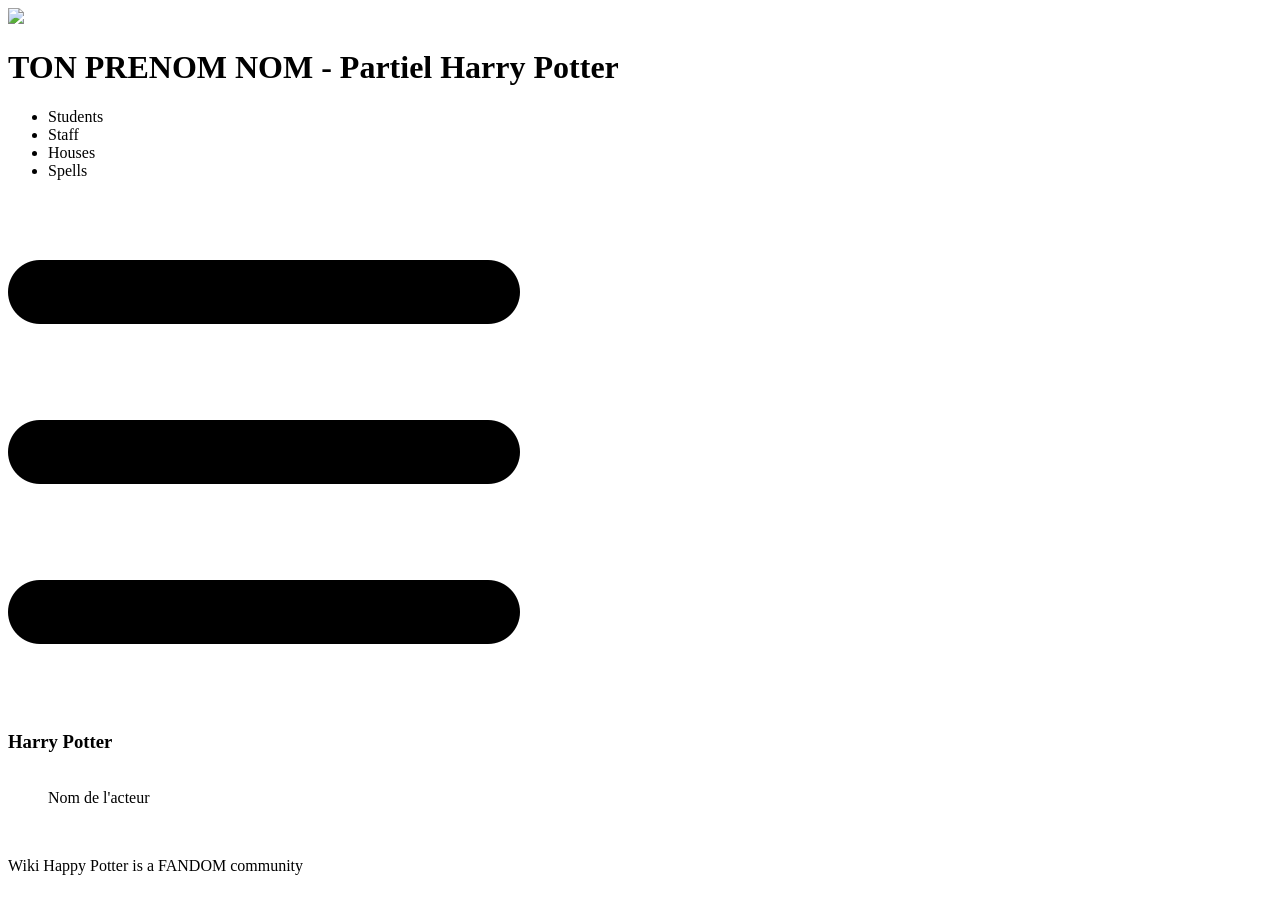
==== details.html @ 7dd2eb75 "init" ====
<!DOCTYPE html>
<html lang="en">
  <head>
    <meta charset="UTF-8" />
    <meta name="viewport" content="width=device-width, initial-scale=1.0" />
        <link rel="stylesheet" href="./css/style.css" />
    <title>TON PRENOM NOM - Partiel Harry Potter</title>
  </head>
  <body class="page_perso">
    <header class="header">
      <div class="header__right">
        <a href="index.html">
        <img src="./images/logo/logo.png" />
    </a>
 </div>
      <div class="header__left">
        <h1>TON PRENOM NOM - Partiel Harry Potter</h1>
        <ul>
          <li>Students</li>
          <li>Staff</li>
          <li>Houses</li>
          <li>Spells</li>
        </ul>
        <img src="./images/menu.png" alt="" srcset="" />
      </div>
    </header>
    <main>
      <section>
        <h3>Harry Potter</h3>
        <div class="perso">
          <figure class="perso__left">
            <img src="./images/characters/harry.webp" alt="" srcset="" />
            <figcaption>Nom de l'acteur</figcaption>
          </figure>
          <div class="perso__right">
            
        </div>
      </section>
      <section class="house__perso">
        <img src="./images/logo/Gryffindor.png" alt="" srcset="" />
      </section>
    </main>
    <footer>
      <p>Wiki Happy Potter is a FANDOM community</p>
    </footer>
  </body>
</html>
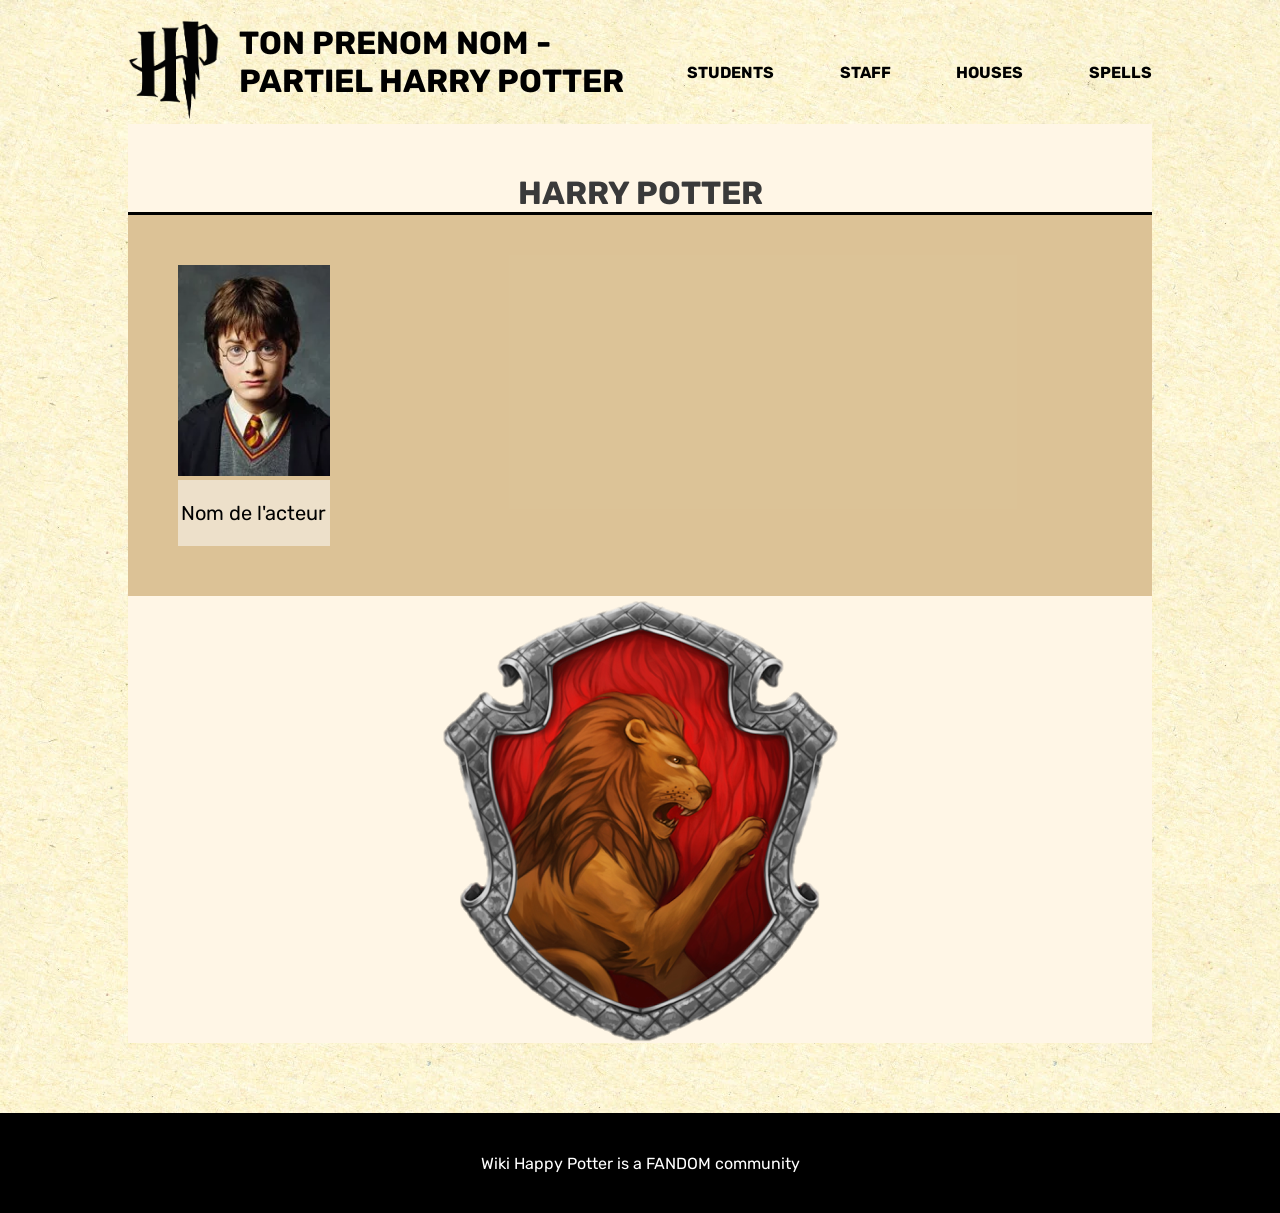
==== commit afe23859: "Ajout des maisons et des personnages" ====
--- a/details.html
+++ b/details.html
@@ -10,7 +10,7 @@
     <header class="header">
       <div class="header__right">
         <a href="index.html">
-        <img src="./images/logo/logo.png" />
+        <img src="./images/logo.png" />
     </a>
  </div>
       <div class="header__left">
@@ -29,7 +29,7 @@
         <h3>Harry Potter</h3>
         <div class="perso">
           <figure class="perso__left">
-            <img src="./images/characters/harry.webp" alt="" srcset="" />
+            <img src="./images/harry.webp" alt="" srcset="" />
             <figcaption>Nom de l'acteur</figcaption>
           </figure>
           <div class="perso__right">
@@ -37,7 +37,7 @@
         </div>
       </section>
       <section class="house__perso">
-        <img src="./images/logo/Gryffindor.png" alt="" srcset="" />
+        <img src="./images/Gryffindor.png" alt="" srcset="" />
       </section>
     </main>
     <footer>
--- a/css/style.css
+++ b/css/style.css
@@ -0,0 +1,216 @@
+:root {
+  --light: #fff6e6;
+  --darkGrey: #3a3a3a;
+  --gold: #b99049;
+  --red: #b71713;
+  --green: #124b10;
+  --blue: #078cb1;
+  --yellow: #e1b50c;
+}
+
+@font-face {
+  font-family: "Rubik";
+  src: url("./../font/Rubik-Regular.ttf");
+}
+@font-face {
+  font-family: "Rubik";
+  src: url("./../font/Rubik-Bold.ttf");
+  font-weight: bold;
+}
+* {
+  margin: 0;
+  padding: 0;
+}
+
+body {
+  background: url("./../images/bgHP.webp") repeat;
+  font-family: "Rubik";
+}
+
+main {
+  background-color: var(--light);
+  max-width: 1024px;
+  margin: auto;
+  margin-bottom: 70px;
+}
+main h3 {
+  text-transform: uppercase;
+  border-bottom: 3px solid black;
+  text-align: center;
+  color: var(--DarkGrey, #3a3a3a);
+  text-align: center;
+  font-family: Rubik;
+  font-size: 32px;
+  font-style: normal;
+  font-weight: 700;
+  line-height: normal;
+  padding-top: 10px;
+}
+main h2 {
+  color: var(--DarkGrey, #3a3a3a);
+  text-align: center;
+  font-family: Roboto;
+  font-size: 40px;
+  font-style: normal;
+  font-weight: 400;
+  line-height: normal;
+  margin-bottom: 54px;
+}
+
+footer {
+  background-color: #000;
+  height: 100px;
+  display: flex;
+  justify-content: center;
+  align-items: center;
+}
+footer p {
+  text-align: center;
+  color: #fff;
+}
+
+.header {
+  display: flex;
+  max-width: 1024px;
+  margin: auto;
+  margin-top: 20px;
+}
+.header h1 {
+  margin-bottom: 20px;
+}
+.header__right img {
+  height: 100px;
+  margin-right: 20px;
+}
+.header__left {
+  width: 100%;
+  display: flex;
+  align-items: center;
+  text-transform: uppercase;
+}
+.header__left ul {
+  display: flex;
+  justify-content: space-between;
+  width: 80%;
+}
+.header__left ul li {
+  list-style: none;
+  font-weight: bold;
+}
+.header__left img {
+  display: none;
+}
+
+.houses {
+  display: flex;
+  justify-content: space-around;
+  background: rgba(185, 144, 73, 0.5);
+  padding: 30px;
+  flex-wrap: wrap;
+  gap: 20px;
+}
+.houses > div {
+  border-radius: 140px;
+  width: 140px;
+  height: 140px;
+  text-align: center;
+}
+.houses > div:hover {
+  background: #fff6e6;
+}
+.houses img {
+  width: 121px;
+  height: 136px;
+}
+
+.characters {
+  display: flex;
+  justify-content: space-around;
+  flex-wrap: wrap;
+  padding: 30px;
+}
+.characters > div {
+  padding: 30px;
+  text-align: center;
+}
+.characters img {
+  width: 150px;
+  height: 150px;
+  border-radius: 150px;
+  border: 8px solid var(--Gold, #b99049);
+  background: url(<path-to-image>), lightgray -1.24px 0px/101.653% 141.566% no-repeat;
+  box-shadow: 0px 4px 4px 0px rgba(0, 0, 0, 0.25);
+  object-fit: cover;
+}
+.characters p {
+  text-align: center;
+  color: var(--Gold, #b99049);
+}
+
+/* PAGE PERSO */
+.page_perso h3 {
+  padding: 50px 50px 0 50px;
+}
+.page_perso .perso {
+  background: rgba(185, 144, 73, 0.5);
+  padding: 50px;
+  display: flex;
+}
+.page_perso .perso__right {
+  display: flex;
+  flex-direction: column;
+  justify-content: space-between;
+  width: 100%;
+}
+.page_perso .perso__right > div {
+  display: flex;
+  justify-content: space-around;
+}
+.page_perso .perso__right p.attr {
+  font-weight: bold;
+}
+.page_perso figure {
+  width: 215px;
+  margin-right: 120px;
+}
+.page_perso figure img {
+  width: 100%;
+}
+.page_perso figure figcaption {
+  background: rgba(255, 255, 255, 0.5);
+  display: flex;
+  align-items: center;
+  height: 66px;
+  justify-content: center;
+  font-size: 20px;
+}
+.page_perso .house__perso {
+  display: flex;
+  justify-content: center;
+  align-items: center;
+}
+
+@media screen and (max-width: 425px) {
+  header {
+    width: 90%;
+  }
+  header h1,
+header ul {
+    display: none !important;
+  }
+  header .header__left {
+    display: flex;
+    justify-content: flex-end;
+  }
+  header .header__left img {
+    display: block !important;
+    height: 70px;
+  }
+
+  .houses {
+    flex-direction: column;
+    align-content: space-around;
+  }
+}
+
+/*# sourceMappingURL=style.css.map */
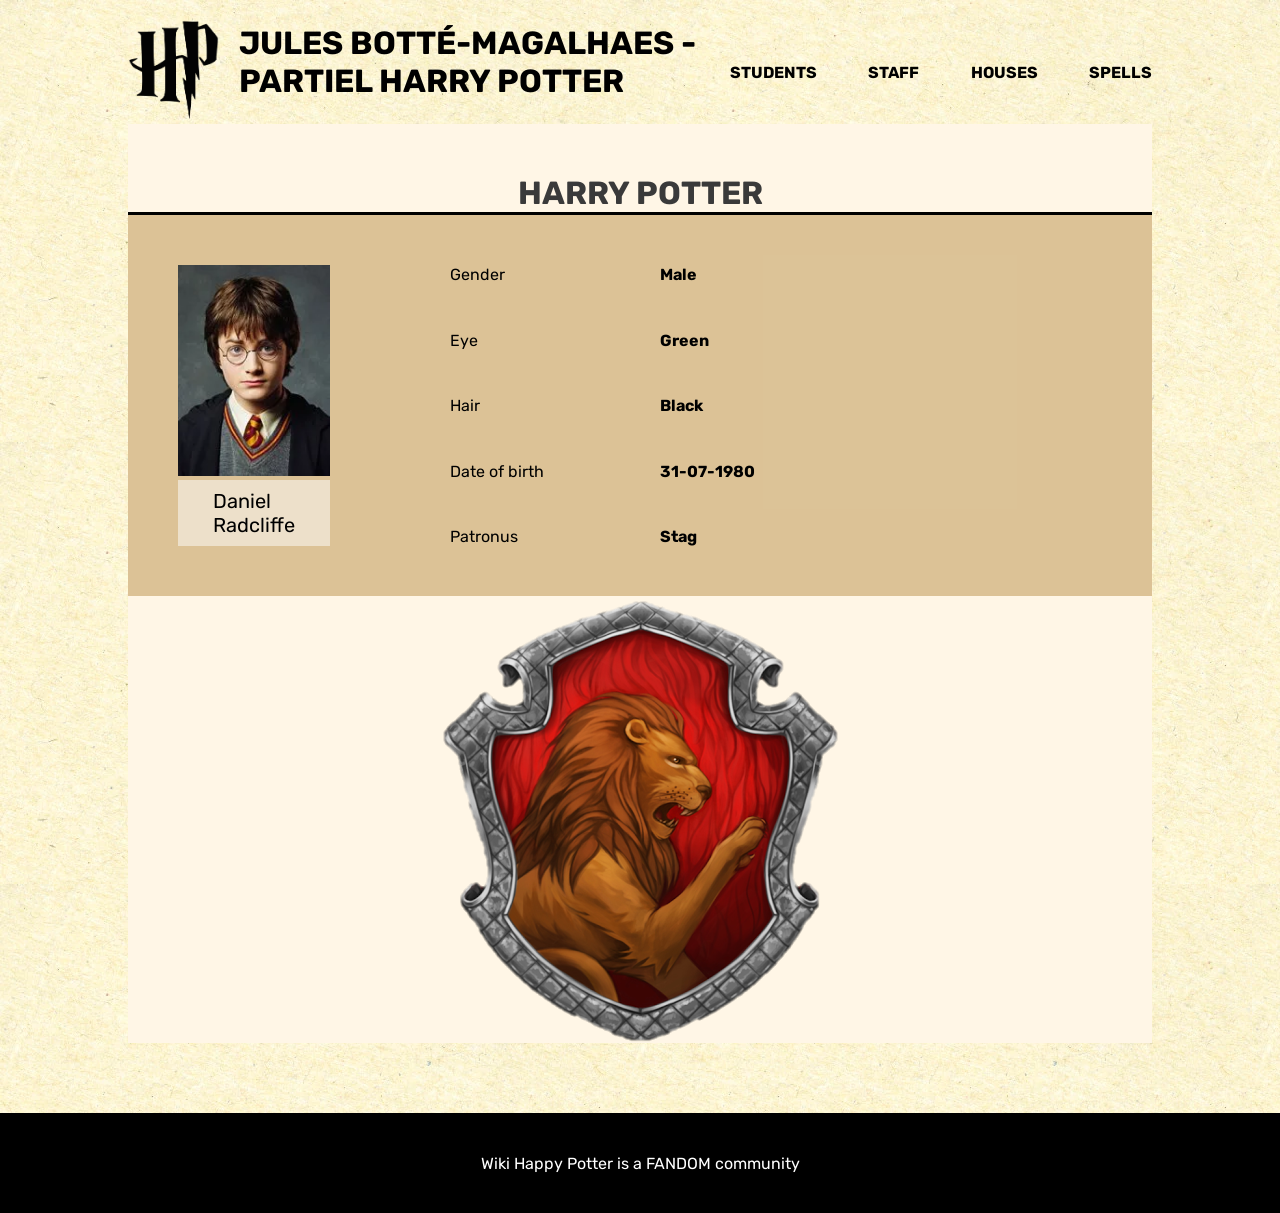
==== commit b4bc13a9: "Partie 2 (hover en fonction des maisons et page de détails faite sur harry potter)" ====
--- a/details.html
+++ b/details.html
@@ -4,7 +4,7 @@
     <meta charset="UTF-8" />
     <meta name="viewport" content="width=device-width, initial-scale=1.0" />
         <link rel="stylesheet" href="./css/style.css" />
-    <title>TON PRENOM NOM - Partiel Harry Potter</title>
+    <title>Jules Botté-Magalhaes - Partiel Harry Potter</title>
   </head>
   <body class="page_perso">
     <header class="header">
@@ -14,7 +14,7 @@
     </a>
  </div>
       <div class="header__left">
-        <h1>TON PRENOM NOM - Partiel Harry Potter</h1>
+        <h1>Jules Botté-Magalhaes - Partiel Harry Potter</h1>
         <ul>
           <li>Students</li>
           <li>Staff</li>
@@ -30,10 +30,30 @@
         <div class="perso">
           <figure class="perso__left">
             <img src="./images/harry.webp" alt="" srcset="" />
-            <figcaption>Nom de l'acteur</figcaption>
+            <figcaption>Daniel <br />Radcliffe</figcaption>
           </figure>
           <div class="perso__right">
-            
+            <div>
+              <p>Gender</p>
+              <p class="attr">Male</p>
+            </div>
+            <div>
+              <p>Eye</p>
+              <p class="attr">Green</p>
+            </div>
+            <div>
+              <p>Hair</p>
+              <p class="attr">Black</p>
+            </div>
+            <div>
+              <p>Date of birth</p>
+              <p class="attr">31-07-1980</p>
+            </div>
+            <div>
+              <p>Patronus</p>
+              <p class="attr">Stag</p>
+            </div>
+          </div>
         </div>
       </section>
       <section class="house__perso">
--- a/css/style.css
+++ b/css/style.css
@@ -142,6 +142,42 @@
   box-shadow: 0px 4px 4px 0px rgba(0, 0, 0, 0.25);
   object-fit: cover;
 }
+.characters img[alt="Gryffondor"]:hover {
+  width: 150px;
+  height: 150px;
+  border-radius: 150px;
+  border: 8px solid var(--red, #b99049);
+  background: url(<path-to-image>), lightgray -1.24px 0px/101.653% 141.566% no-repeat;
+  box-shadow: 0px 4px 4px 0px rgba(0, 0, 0, 0.25);
+  object-fit: cover;
+}
+.characters img[alt="Hufflepuff"]:hover {
+  width: 150px;
+  height: 150px;
+  border-radius: 150px;
+  border: 8px solid var(--yellow, #b99049);
+  background: url(<path-to-image>), lightgray -1.24px 0px/101.653% 141.566% no-repeat;
+  box-shadow: 0px 4px 4px 0px rgba(0, 0, 0, 0.25);
+  object-fit: cover;
+}
+.characters img[alt="Ravenclaw"]:hover {
+  width: 150px;
+  height: 150px;
+  border-radius: 150px;
+  border: 8px solid var(--blue, #b99049);
+  background: url(<path-to-image>), lightgray -1.24px 0px/101.653% 141.566% no-repeat;
+  box-shadow: 0px 4px 4px 0px rgba(0, 0, 0, 0.25);
+  object-fit: cover;
+}
+.characters img[alt="Slytherin"]:hover {
+  width: 150px;
+  height: 150px;
+  border-radius: 150px;
+  border: 8px solid var(--green, #b99049);
+  background: url(<path-to-image>), lightgray -1.24px 0px/101.653% 141.566% no-repeat;
+  box-shadow: 0px 4px 4px 0px rgba(0, 0, 0, 0.25);
+  object-fit: cover;
+}
 .characters p {
   text-align: center;
   color: var(--Gold, #b99049);
@@ -164,7 +200,10 @@
 }
 .page_perso .perso__right > div {
   display: flex;
-  justify-content: space-around;
+  gap: 100px;
+}
+.page_perso .perso__right > div > p {
+  flex: 0 0 110px;
 }
 .page_perso .perso__right p.attr {
   font-weight: bold;
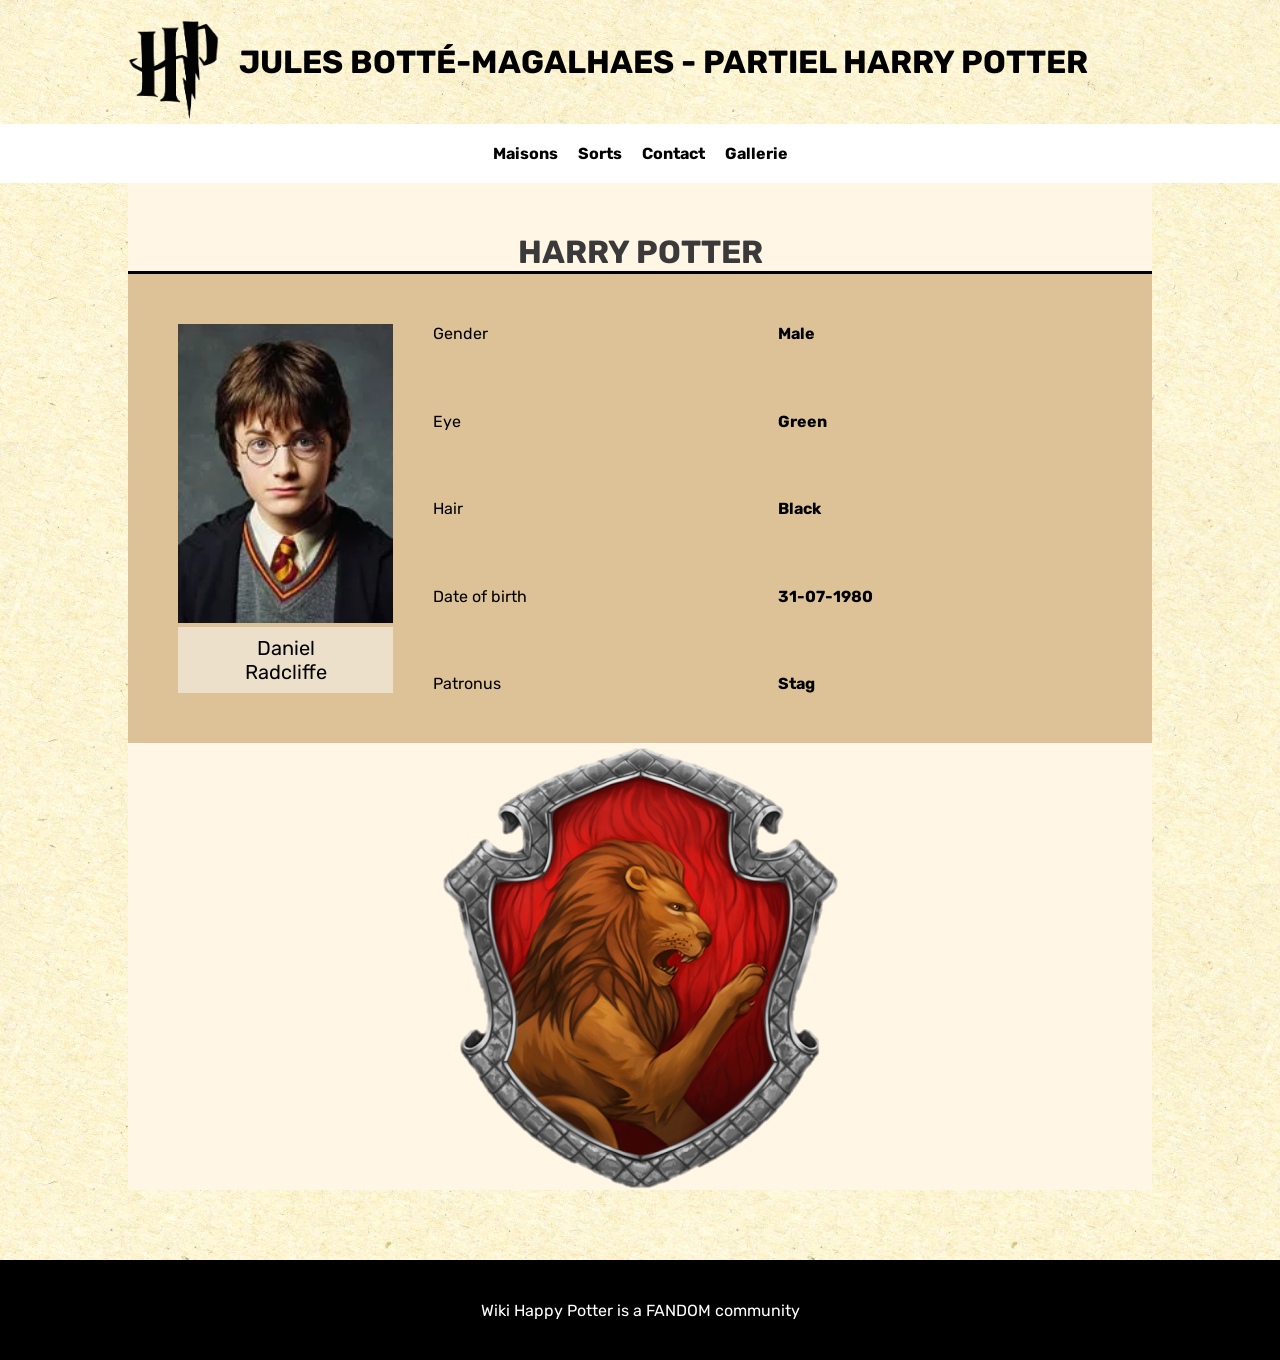
==== commit 387aeb13: "partie 3 avec responsive qui n'est pas réellement fini + 1 partie 4" ====
--- a/details.html
+++ b/details.html
@@ -1,67 +1,70 @@
-<!DOCTYPE html>
-<html lang="en">
-  <head>
-    <meta charset="UTF-8" />
-    <meta name="viewport" content="width=device-width, initial-scale=1.0" />
-        <link rel="stylesheet" href="./css/style.css" />
-    <title>Jules Botté-Magalhaes - Partiel Harry Potter</title>
-  </head>
-  <body class="page_perso">
-    <header class="header">
-      <div class="header__right">
-        <a href="index.html">
-        <img src="./images/logo.png" />
-    </a>
- </div>
-      <div class="header__left">
-        <h1>Jules Botté-Magalhaes - Partiel Harry Potter</h1>
-        <ul>
-          <li>Students</li>
-          <li>Staff</li>
-          <li>Houses</li>
-          <li>Spells</li>
-        </ul>
-        <img src="./images/menu.png" alt="" srcset="" />
-      </div>
-    </header>
-    <main>
-      <section>
-        <h3>Harry Potter</h3>
-        <div class="perso">
-          <figure class="perso__left">
-            <img src="./images/harry.webp" alt="" srcset="" />
-            <figcaption>Daniel <br />Radcliffe</figcaption>
-          </figure>
-          <div class="perso__right">
-            <div>
-              <p>Gender</p>
-              <p class="attr">Male</p>
-            </div>
-            <div>
-              <p>Eye</p>
-              <p class="attr">Green</p>
-            </div>
-            <div>
-              <p>Hair</p>
-              <p class="attr">Black</p>
-            </div>
-            <div>
-              <p>Date of birth</p>
-              <p class="attr">31-07-1980</p>
-            </div>
-            <div>
-              <p>Patronus</p>
-              <p class="attr">Stag</p>
-            </div>
-          </div>
-        </div>
-      </section>
-      <section class="house__perso">
-        <img src="./images/Gryffindor.png" alt="" srcset="" />
-      </section>
-    </main>
-    <footer>
-      <p>Wiki Happy Potter is a FANDOM community</p>
-    </footer>
-  </body>
-</html>
+<!DOCTYPE html>
+<html lang="en">
+  <head>
+    <meta charset="UTF-8" />
+    <meta name="viewport" content="width=device-width, initial-scale=1.0" />
+        <link rel="stylesheet" href="./css/style.css" />
+    <script src="./script.js" defer></script>
+    <title>Jules Botté-Magalhaes - Partiel Harry Potter</title>
+  </head>
+  <body class="page_perso">
+    <header class="header">
+      <div class="header__right">
+        <a href="index.html">
+        <img src="./images/logo.png" />
+    </a>
+ </div>
+      <div class="header__left">
+        <h1>Jules Botté-Magalhaes - Partiel Harry Potter</h1>
+        <button type="button" id="menu-bouton">
+          <img src="./images/menu.png" alt="Menu" />
+        </button>
+      </div>
+    </header>
+    <ul id="menu-liste">
+      <li>Maisons</li>
+      <li>Sorts</li>
+      <li>Contact</li>
+      <li>Gallerie</li>
+    </ul>
+    <main>
+      <section>
+        <h3>Harry Potter</h3>
+        <div class="perso">
+          <figure class="perso__left">
+            <img src="./images/harry.webp" alt="" srcset="" />
+            <figcaption>Daniel <br />Radcliffe</figcaption>
+          </figure>
+          <div class="perso__right">
+            <div>
+              <p>Gender</p>
+              <p class="attr">Male</p>
+            </div>
+            <div>
+              <p>Eye</p>
+              <p class="attr">Green</p>
+            </div>
+            <div>
+              <p>Hair</p>
+              <p class="attr">Black</p>
+            </div>
+            <div>
+              <p>Date of birth</p>
+              <p class="attr">31-07-1980</p>
+            </div>
+            <div>
+              <p>Patronus</p>
+              <p class="attr">Stag</p>
+            </div>
+          </div>
+        </div>
+      </section>
+      <section class="house__perso">
+        <img src="./images/Gryffindor.png" alt="" srcset="" />
+      </section>
+    </main>
+    <footer>
+      <p>Wiki Happy Potter is a FANDOM community</p>
+    </footer>
+  </body>
+</html>
--- a/css/style.css
+++ b/css/style.css
@@ -101,6 +101,20 @@
   display: none;
 }
 
+.header--home .header__left {
+  min-width: 0;
+  padding-right: 80px;
+  box-sizing: border-box;
+}
+.header--home .menu {
+  display: block;
+  position: absolute;
+  top: 20px;
+  right: 20px;
+  width: 60px;
+  height: auto;
+}
+
 .houses {
   display: flex;
   justify-content: space-around;
@@ -109,13 +123,16 @@
   flex-wrap: wrap;
   gap: 20px;
 }
-.houses > div {
+.houses > button {
+  border: none;
+  background: transparent;
+  cursor: pointer;
   border-radius: 140px;
   width: 140px;
   height: 140px;
   text-align: center;
 }
-.houses > div:hover {
+.houses > button:hover {
   background: #fff6e6;
 }
 .houses img {
@@ -142,7 +159,7 @@
   box-shadow: 0px 4px 4px 0px rgba(0, 0, 0, 0.25);
   object-fit: cover;
 }
-.characters img[alt="Gryffondor"]:hover {
+.characters img[data-house="Gryffindor"]:hover {
   width: 150px;
   height: 150px;
   border-radius: 150px;
@@ -151,7 +168,7 @@
   box-shadow: 0px 4px 4px 0px rgba(0, 0, 0, 0.25);
   object-fit: cover;
 }
-.characters img[alt="Hufflepuff"]:hover {
+.characters img[data-house="Hufflepuff"]:hover {
   width: 150px;
   height: 150px;
   border-radius: 150px;
@@ -160,7 +177,7 @@
   box-shadow: 0px 4px 4px 0px rgba(0, 0, 0, 0.25);
   object-fit: cover;
 }
-.characters img[alt="Ravenclaw"]:hover {
+.characters img[data-house="Ravenclaw"]:hover {
   width: 150px;
   height: 150px;
   border-radius: 150px;
@@ -169,7 +186,7 @@
   box-shadow: 0px 4px 4px 0px rgba(0, 0, 0, 0.25);
   object-fit: cover;
 }
-.characters img[alt="Slytherin"]:hover {
+.characters img[data-house="Slytherin"]:hover {
   width: 150px;
   height: 150px;
   border-radius: 150px;
@@ -184,6 +201,19 @@
 }
 
 /* PAGE PERSO */
+#menu-bouton {
+  display: none;
+}
+.page_perso #menu-liste {
+  display: flex;
+  justify-content: center;
+  flex-wrap: wrap;
+  gap: 20px;
+  list-style: none;
+  padding: 20px;
+  background: white;
+  font-weight: bold;
+}
 .page_perso h3 {
   padding: 50px 50px 0 50px;
 }
@@ -191,26 +221,31 @@
   background: rgba(185, 144, 73, 0.5);
   padding: 50px;
   display: flex;
+  gap: 40px;
 }
 .page_perso .perso__right {
   display: flex;
   flex-direction: column;
   justify-content: space-between;
-  width: 100%;
+  flex: 1;
+  min-width: 0;
+  gap: 16px;
 }
 .page_perso .perso__right > div {
   display: flex;
-  gap: 100px;
+  gap: 20px;
 }
 .page_perso .perso__right > div > p {
-  flex: 0 0 110px;
+  flex: 1;
+  min-width: 0;
+  overflow-wrap: break-word;
 }
 .page_perso .perso__right p.attr {
   font-weight: bold;
 }
 .page_perso figure {
   width: 215px;
-  margin-right: 120px;
+  flex-shrink: 0;
 }
 .page_perso figure img {
   width: 100%;
@@ -222,11 +257,59 @@
   height: 66px;
   justify-content: center;
   font-size: 20px;
+  text-align: center;
 }
 .page_perso .house__perso {
   display: flex;
   justify-content: center;
   align-items: center;
+}
+.page_perso .house__perso img {
+  max-width: 100%;
+  height: auto;
+}
+.page_perso footer {
+  padding: 16px;
+  box-sizing: border-box;
+}
+
+@media screen and (max-width: 768px) {
+  .page_perso .header h1,
+  .page_perso #menu-liste {
+    display: none;
+  }
+  .page_perso #menu-bouton {
+    display: block;
+    position: fixed;
+    top: 16px;
+    right: 16px;
+    background: transparent;
+    border: none;
+    cursor: pointer;
+  }
+  .page_perso .header #menu-bouton img {
+    display: block;
+    width: 45px;
+    height: auto;
+  }
+  .page_perso #menu-liste.menu-ouvert {
+    display: flex;
+  }
+  .page_perso h3 {
+    padding: 24px 16px 0;
+  }
+  .page_perso .perso {
+    flex-direction: column;
+    align-items: center;
+    padding: 24px 16px;
+    gap: 24px;
+  }
+  .page_perso figure {
+    max-width: 100%;
+  }
+  .page_perso .perso__right {
+    width: 100%;
+  }
 }
 
 @media screen and (max-width: 425px) {
@@ -245,6 +328,12 @@
     display: block !important;
     height: 70px;
   }
+  .header--home .header__left .menu {
+    top: 16px;
+    right: 16px;
+    width: 45px;
+    height: auto;
+  }
 
   .houses {
     flex-direction: column;
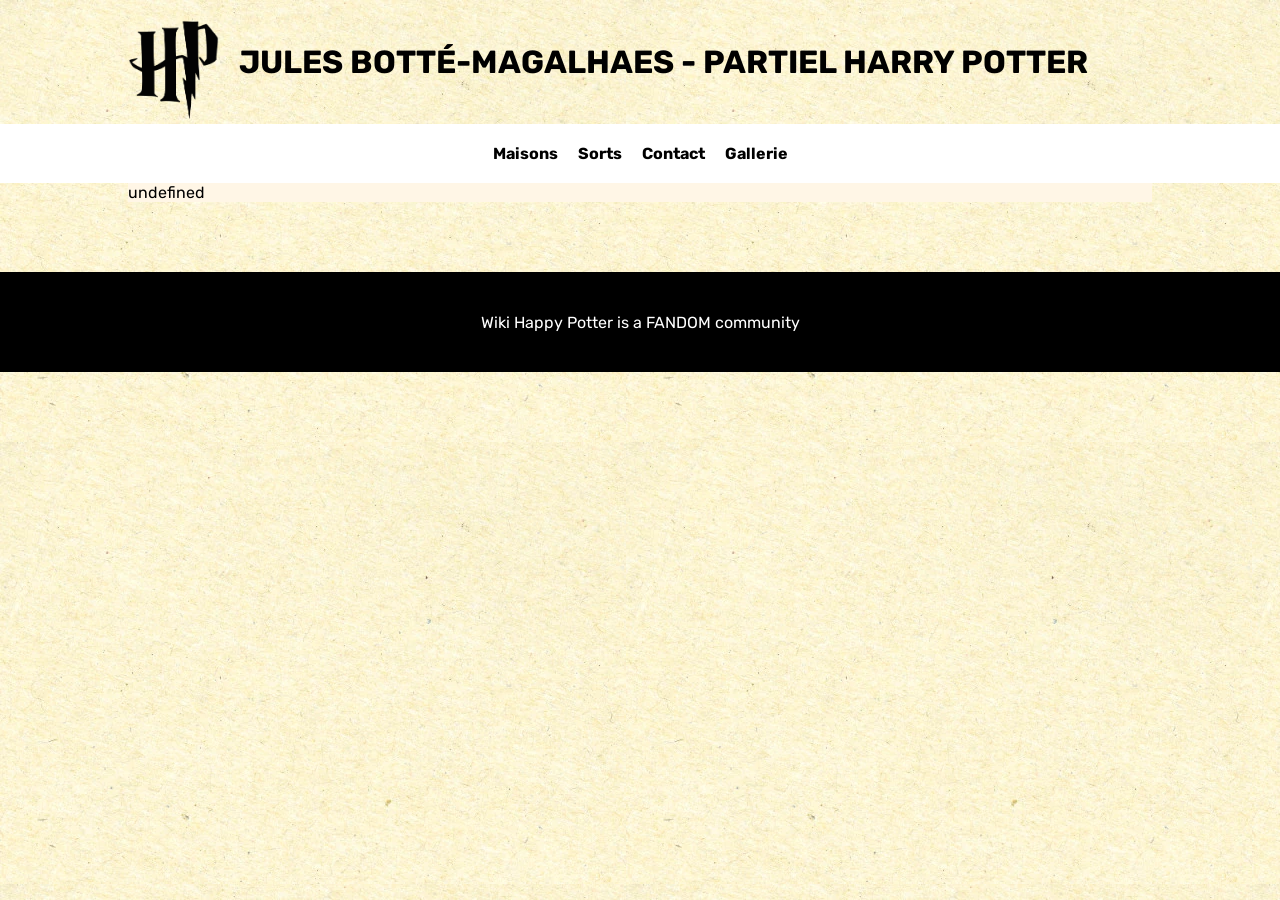
==== commit 70e85003: "partie 4 et ajout du menu qui marche" ====
--- a/details.html
+++ b/details.html
@@ -29,38 +29,42 @@
     </ul>
     <main>
       <section>
-        <h3>Harry Potter</h3>
+        <h3 id="nom">Chargement...</h3>
         <div class="perso">
           <figure class="perso__left">
-            <img src="./images/harry.webp" alt="" srcset="" />
-            <figcaption>Daniel <br />Radcliffe</figcaption>
+            <img id="photo" src="./images/logo.png" alt="Portrait du personnage" />
+            <figcaption id="acteur">Non renseigné</figcaption>
           </figure>
           <div class="perso__right">
             <div>
+              <p>Nicknames</p>
+              <p class="attr" id="surnoms">Aucun surnom</p>
+            </div>
+            <div>
               <p>Gender</p>
-              <p class="attr">Male</p>
+              <p class="attr" id="genre">Non renseigné</p>
             </div>
             <div>
               <p>Eye</p>
-              <p class="attr">Green</p>
+              <p class="attr" id="yeux">Non renseigné</p>
             </div>
             <div>
               <p>Hair</p>
-              <p class="attr">Black</p>
+              <p class="attr" id="cheveux">Non renseigné</p>
             </div>
             <div>
               <p>Date of birth</p>
-              <p class="attr">31-07-1980</p>
+              <p class="attr" id="naissance">Non renseigné</p>
             </div>
             <div>
               <p>Patronus</p>
-              <p class="attr">Stag</p>
+              <p class="attr" id="patronus">Non renseigné</p>
             </div>
           </div>
         </div>
       </section>
       <section class="house__perso">
-        <img src="./images/Gryffindor.png" alt="" srcset="" />
+        <img alt="Maison du personnage" />
       </section>
     </main>
     <footer>
